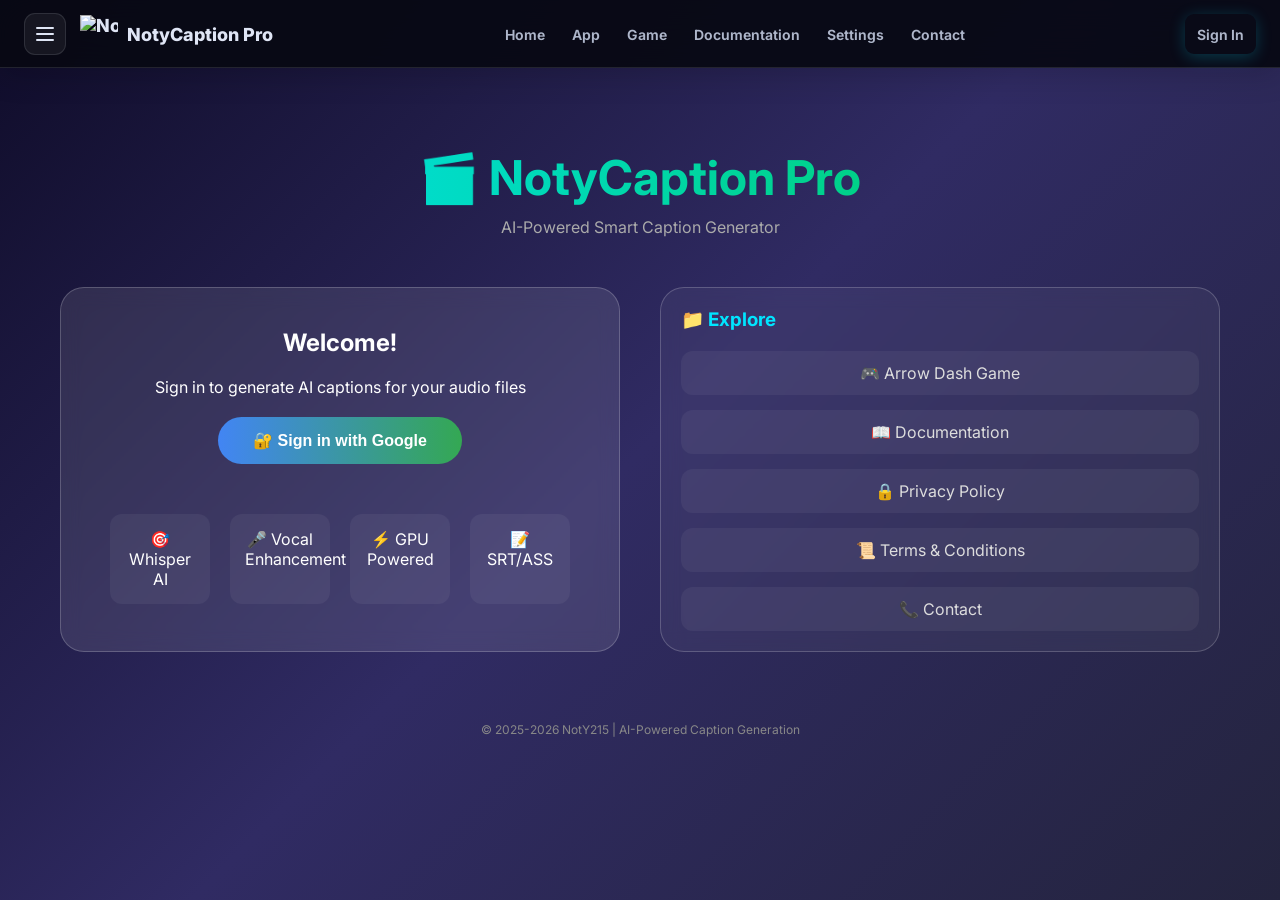
==== index.html @ d6a87e69 "Refresh shared navbar assets" ====
<!DOCTYPE html>
<html lang="en">
<head>
    <!-- Google Tag Manager -->
<script>(function(w,d,s,l,i){w[l]=w[l]||[];w[l].push({'gtm.start':
new Date().getTime(),event:'gtm.js'});var f=d.getElementsByTagName(s)[0],
j=d.createElement(s),dl=l!='dataLayer'?'&l='+l:'';j.async=true;j.src=
'https://www.googletagmanager.com/gtm.js?id='+i+dl;f.parentNode.insertBefore(j,f);
})(window,document,'script','dataLayer','GTM-TT5ZWBV6');</script>
<!-- End Google Tag Manager -->

    <link rel="canonical" href="https://notycaptiongen.free.nf/" />
    <meta charset="UTF-8">
    <meta name="google-site-verification" content="mWBrqhVexw5LpJlQewE1bkk-Db1U7XrzHLkJH3N2BCw" />
    <meta name="description" content="AI-powered caption generator designed to transcribe audio files and generate subtitles.">
    <meta property="og:title" content="NotyCaption Pro">
    <meta property="og:image" content="https://notycaptiongen.free.nf/App.ico">
    <meta property="og:url" content="https://notycaptiongen.free.nf/">

    <meta name="viewport" content="width=device-width, initial-scale=1.0">
    <title>NotyCaption Pro</title>
    <link href="https://fonts.googleapis.com/css2?family=Inter:wght@300;400;500;600;700;800&display=swap" rel="stylesheet">
    <link rel="icon" type="image/x-icon" href="App.ico">
    <style>
        * {
            margin: 0;
            padding: 0;
            box-sizing: border-box;
        }
        body {
            font-family: 'Inter', sans-serif;
            background: linear-gradient(135deg, #0f0c29, #302b63, #24243e);
            min-height: 100vh;
            color: #fff;
        }
        .container {
            max-width: 1200px;
            margin: 0 auto;
            padding: 80px 20px;
        }
        .header {
            text-align: center;
            margin-bottom: 50px;
        }
        .logo {
            cursor: pointer;
            transition: transform 0.3s;
        }
        .logo:hover {
            transform: scale(1.05);
        }
        .logo h1 {
            font-size: 48px;
            background: linear-gradient(90deg, #00e5ff, #00c853);
            -webkit-background-clip: text;
            background-clip: text;
            color: transparent;
            margin-bottom: 10px;
        }
        .logo p {
            color: #aaa;
        }
        .main-grid {
            display: grid;
            grid-template-columns: 1fr 1fr;
            gap: 40px;
        }
        .login-card {
            background: rgba(255,255,255,0.1);
            backdrop-filter: blur(10px);
            border-radius: 24px;
            padding: 40px;
            text-align: center;
            border: 1px solid rgba(255,255,255,0.2);
        }
        .login-card h2 {
            margin-bottom: 20px;
        }
        .google-btn {
            background: linear-gradient(90deg, #4285f4, #34a853);
            border: none;
            padding: 14px 35px;
            border-radius: 50px;
            color: white;
            font-size: 16px;
            font-weight: bold;
            cursor: pointer;
            margin: 20px 0;
            transition: transform 0.2s;
        }
        .google-btn:hover {
            transform: scale(1.05);
        }
        .features {
            display: flex;
            justify-content: center;
            gap: 20px;
            margin-top: 30px;
            flex-wrap: wrap;
        }
        .feature {
            background: rgba(255,255,255,0.05);
            padding: 15px;
            border-radius: 12px;
            width: 100px;
            text-align: center;
        }
        .sidebar {
            background: rgba(255,255,255,0.05);
            backdrop-filter: blur(10px);
            border-radius: 24px;
            padding: 20px;
            border: 1px solid rgba(255,255,255,0.2);
        }
        .sidebar h3 {
            margin-bottom: 20px;
            color: #00e5ff;
        }
        .sidebar-links {
            display: flex;
            flex-direction: column;
            gap: 15px;
        }
        .sidebar-links a {
            color: #ddd;
            text-decoration: none;
            padding: 12px;
            background: rgba(255,255,255,0.05);
            border-radius: 12px;
            transition: all 0.3s;
            cursor: pointer;
            text-align: center;
        }
        .sidebar-links a:hover {
            background: rgba(0,229,255,0.2);
            color: #00e5ff;
        }
        .footer {
            text-align: center;
            margin-top: 50px;
            padding: 20px;
            color: #888;
            font-size: 12px;
        }
        .section-container {
            margin-top: 30px;
            background: rgba(255,255,255,0.05);
            backdrop-filter: blur(10px);
            border-radius: 24px;
            border: 1px solid rgba(255,255,255,0.2);
            overflow: hidden;
        }
        .section-header {
            display: flex;
            justify-content: space-between;
            align-items: center;
            padding: 15px 20px;
            background: rgba(0,0,0,0.3);
            border-bottom: 1px solid rgba(255,255,255,0.1);
        }
        .section-header h2 {
            color: #00e5ff;
            margin: 0;
            font-size: 20px;
        }
        .fullscreen-btn {
            background: rgba(0,229,255,0.2);
            border: 1px solid #00e5ff;
            padding: 6px 15px;
            border-radius: 20px;
            color: #00e5ff;
            cursor: pointer;
            font-size: 12px;
            transition: all 0.3s;
        }
        .fullscreen-btn:hover {
            background: rgba(0,229,255,0.4);
            transform: scale(1.05);
        }
        .game-container {
            width: 100%;
            height: 600px;
            position: relative;
        }
        .game-iframe {
            width: 100%;
            height: 100%;
            border: none;
            display: block;
        }
        .content-iframe {
            width: 100%;
            min-height: 500px;
            border: none;
            background: transparent;
        }
        .contact-form input, .contact-form textarea {
            width: 100%;
            padding: 12px;
            margin-bottom: 15px;
            background: rgba(0,0,0,0.4);
            border: 1px solid rgba(255,255,255,0.2);
            border-radius: 12px;
            color: white;
            font-family: inherit;
        }
        .contact-form textarea {
            min-height: 120px;
            resize: vertical;
        }
        .contact-form button {
            background: linear-gradient(90deg, #00e5ff, #00c853);
            border: none;
            padding: 12px 30px;
            border-radius: 25px;
            color: #1a1a2e;
            font-weight: bold;
            cursor: pointer;
            transition: transform 0.2s;
        }
        .contact-form button:hover {
            transform: scale(1.05);
        }
        .success-msg {
            color: #00c853;
            margin-top: 10px;
        }
        @media (max-width: 768px) {
            .main-grid {
                grid-template-columns: 1fr;
            }
            .logo h1 {
                font-size: 32px;
            }
            .game-container {
                height: 450px;
            }
        }
    </style>
    <link rel="stylesheet" href="/nav.css?v=4">
</head>
<body>
    <!-- Google Tag Manager (noscript) -->
<noscript><iframe src="https://www.googletagmanager.com/ns.html?id=GTM-TT5ZWBV6"
height="0" width="0" style="display:none;visibility:hidden"></iframe></noscript>
<!-- End Google Tag Manager (noscript) -->

    <div class="container">
        <div class="header">
            <div class="logo" onclick="window.open('https://www.youtube.com/@NotY215', '_blank')">
                <h1>🎬 NotyCaption Pro</h1>
                <p>AI-Powered Smart Caption Generator</p>
            </div>
        </div>
        
        <div class="main-grid">
            <div class="login-card">
                <h2>Welcome!</h2>
                <p>Sign in to generate AI captions for your audio files</p>
                <button class="google-btn" onclick="loginWithGoogle()">🔐 Sign in with Google</button>
                <div class="features">
                    <div class="feature">🎯 Whisper AI</div>
                    <div class="feature">🎤 Vocal Enhancement</div>
                    <div class="feature">⚡ GPU Powered</div>
                    <div class="feature">📝 SRT/ASS</div>
                </div>
            </div>
            
            <div class="sidebar">
                <h3>📁 Explore</h3>
                <div class="sidebar-links">
                    <a href="/game">🎮 Arrow Dash Game</a>
                    <a href="/documentation">📖 Documentation</a>
                    <a href="/privacy">🔒 Privacy Policy</a>
                    <a href="/terms">📜 Terms & Conditions</a>
                    <a href="/contact">📞 Contact</a>
                </div>
            </div>
        </div>
        
        <div class="footer">
            © 2025-2026 NotY215 | AI-Powered Caption Generation
        </div>
    </div>
    
    <div id="exitFullscreenHint" style="position:fixed; bottom:20px; right:20px; background:rgba(0,0,0,0.7); padding:8px 15px; border-radius:20px; font-size:12px; color:#aaa; z-index:9999; pointer-events:none; opacity:0; transition:opacity 0.3s;">Press ESC to exit fullscreen</div>

    <script src="config.js"></script>
    <script>
        // Check if user is already logged in
        function isLoggedIn() {
            let token = localStorage.getItem('notycaption_access_token');
            let cookieToken = null;
            
            // Also check cookies
            const cookies = document.cookie.split(';');
            for (let cookie of cookies) {
                const [name, value] = cookie.trim().split('=');
                if (name === 'notycaption_access_token') {
                    cookieToken = decodeURIComponent(value);
                    break;
                }
            }
            
            if (token || cookieToken) {
                console.log('User is already logged in, redirecting to app');
                return true;
            }
            return false;
        }
        
        // If already logged in, redirect to app.html#web immediately
        if (isLoggedIn()) {
            window.location.href = '/app#web';
        }
        
        function loginWithGoogle() {
            console.log('🔐 Login button clicked!');
            const redirectUri = encodeURIComponent('https://notycaptiongen.free.nf/callback.html');
            const scope = encodeURIComponent(CONFIG.SCOPES);
            const authUrl = `https://accounts.google.com/o/oauth2/auth?client_id=${CONFIG.CLIENT_ID}&redirect_uri=${redirectUri}&response_type=token&scope=${scope}&include_granted_scopes=true&prompt=select_account&state=notycaption_login`;
            window.location.href = authUrl;
        }
        
        function toggleFullscreen() {
            const gameContainer = document.getElementById('gameContainer');
            const hint = document.getElementById('exitFullscreenHint');
            
            if (!document.fullscreenElement && !document.webkitFullscreenElement) {
                if (gameContainer.requestFullscreen) {
                    gameContainer.requestFullscreen();
                } else if (gameContainer.webkitRequestFullscreen) {
                    gameContainer.webkitRequestFullscreen();
                }
                hint.style.opacity = '1';
                setTimeout(() => hint.style.opacity = '0', 3000);
            } else {
                if (document.exitFullscreen) {
                    document.exitFullscreen();
                } else if (document.webkitExitFullscreen) {
                    document.webkitExitFullscreen();
                }
            }
        }
        
        document.addEventListener('fullscreenchange', () => {
            const btn = document.querySelector('.fullscreen-btn');
            if (document.fullscreenElement || document.webkitFullscreenElement) {
                if (btn) btn.innerHTML = '✕ Exit Fullscreen';
            } else {
                if (btn) btn.innerHTML = '⛶ Fullscreen';
            }
        });
        
        // Contact Form
        const contactForm = document.getElementById('contactForm');
        if (contactForm) {
            contactForm.addEventListener('submit', function(e) {
                e.preventDefault();
                const name = document.getElementById('contactName').value;
                const email = document.getElementById('contactEmail').value;
                const subject = document.getElementById('contactSubject').value;
                const message = document.getElementById('contactMessage').value;
                const statusDiv = document.getElementById('formStatus');
                
                const mailtoLink = `mailto:NotY215@outlook.com?subject=${encodeURIComponent(subject)}&body=${encodeURIComponent(`Name: ${name}\nEmail: ${email}\n\nMessage:\n${message}`)}`;
                
                window.open(mailtoLink, '_blank');
                statusDiv.innerHTML = '<p class="success-msg">✅ Opening your email client! Please send the message.</p>';
                contactForm.reset();
                setTimeout(() => statusDiv.innerHTML = '', 5000);
            });
        }
        
        // Anti-inspect
        document.addEventListener('contextmenu', e => e.preventDefault());
        document.addEventListener('keydown', e => {
            if (e.key === 'F12' || (e.ctrlKey && e.shiftKey && e.key === 'I') || (e.ctrlKey && e.key === 'u')) {
                e.preventDefault();
                window.location.href = 'about:blank';
                window.close();
            }
        });
    </script>
    <script src="/nav.js?v=4"></script>
</body>
</html>
---- nav.css ----
/* NotyCaption Pro shared navigation */
:root {
  --noty-nav-bg: rgba(8, 9, 20, 0.94);
  --noty-nav-panel: #101225;
  --noty-nav-text: #dfe5f5;
  --noty-nav-muted: #aeb6ca;
  --noty-nav-border: rgba(255, 255, 255, 0.11);
  --noty-nav-accent: #00e5ff;
  --noty-nav-green: #00c853;
}

html.noty-theme-light {
  --noty-nav-bg: rgba(248, 250, 255, 0.96);
  --noty-nav-panel: #ffffff;
  --noty-nav-text: #172033;
  --noty-nav-muted: #5c667d;
  --noty-nav-border: rgba(20, 32, 55, 0.14);
}

.navbar,
.nav {
  display: none !important;
}

.noty-global-nav {
  position: fixed !important;
  inset: 0 0 auto 0;
  width: 100%;
  height: 68px;
  z-index: 2147483000 !important;
  display: block !important;
  margin: 0;
  padding: 0;
  background: var(--noty-nav-bg) !important;
  color: var(--noty-nav-text) !important;
  border-bottom: 1px solid var(--noty-nav-border);
  box-shadow: 0 8px 30px rgba(0, 0, 0, 0.16);
  backdrop-filter: blur(18px);
  -webkit-backdrop-filter: blur(18px);
  font-family: Inter, system-ui, -apple-system, BlinkMacSystemFont, "Segoe UI", sans-serif;
}

.noty-nav-inner {
  width: min(1400px, 100%);
  height: 68px;
  margin: 0 auto;
  padding: 0 24px;
  display: flex !important;
  align-items: center !important;
  gap: 14px;
}

.noty-nav-menu {
  flex: 0 0 auto;
  width: 42px;
  height: 42px;
  display: grid !important;
  place-content: center;
  gap: 4px;
  border: 1px solid var(--noty-nav-border);
  border-radius: 11px;
  background: rgba(255, 255, 255, 0.06) !important;
  color: var(--noty-nav-text) !important;
  cursor: pointer;
}

.noty-nav-menu span {
  width: 18px;
  height: 2px;
  display: block;
  background: currentColor;
  border-radius: 2px;
}

.noty-nav-brand {
  flex: 0 0 auto;
  display: inline-flex !important;
  align-items: center;
  gap: 9px;
  min-width: 0;
  color: var(--noty-nav-text) !important;
  text-decoration: none !important;
  font-size: 18px;
  font-weight: 800;
  white-space: nowrap;
}

.noty-nav-brand img {
  width: 38px !important;
  height: 38px !important;
  display: block !important;
  object-fit: contain;
}

.noty-nav-links {
  flex: 1 1 auto;
  display: flex !important;
  align-items: center;
  justify-content: center;
  gap: 3px;
  margin-left: 12px;
}

.noty-nav-links a,
.noty-nav-actions a {
  display: inline-flex !important;
  align-items: center;
  justify-content: center;
  min-height: 40px;
  padding: 9px 12px;
  border-radius: 9px;
  color: var(--noty-nav-muted) !important;
  background: transparent !important;
  text-decoration: none !important;
  font-size: 14px;
  font-weight: 650;
}

.noty-nav-links a:hover,
.noty-nav-links a.active,
.noty-nav-actions a:hover {
  color: var(--noty-nav-text) !important;
  background: rgba(0, 229, 255, 0.11) !important;
}

.noty-nav-actions {
  flex: 0 0 auto;
  display: flex !important;
  align-items: center;
  gap: 7px;
  margin-left: auto;
}

.noty-nav-primary {
  background: linear-gradient(90deg, var(--noty-nav-accent), var(--noty-nav-green)) !important;
  color: #07111a !important;
  box-shadow: 0 3px 16px rgba(0, 229, 255, 0.22);
}

.noty-nav-settings {
  border: 1px solid var(--noty-nav-border);
}

.noty-nav-drawer-backdrop {
  position: fixed !important;
  inset: 0;
  z-index: 2147483001 !important;
  display: block !important;
  background: rgba(0, 0, 0, 0.58);
  opacity: 0;
  visibility: hidden;
  pointer-events: none;
  transition: opacity 0.22s ease, visibility 0.22s ease;
}

.noty-nav-drawer-backdrop.open {
  opacity: 1;
  visibility: visible;
  pointer-events: auto;
}

.noty-nav-drawer {
  position: absolute !important;
  left: 0;
  top: 0;
  bottom: 0;
  width: min(340px, 88vw);
  margin: 0;
  padding: 22px;
  overflow-y: auto;
  background: var(--noty-nav-panel) !important;
  color: var(--noty-nav-text) !important;
  border-right: 1px solid var(--noty-nav-border);
  box-shadow: 20px 0 60px rgba(0, 0, 0, 0.35);
  transform: translateX(-105%);
  transition: transform 0.28s cubic-bezier(.22,1,.36,1);
}

.noty-nav-drawer.open {
  transform: translateX(0);
}

.noty-nav-drawer-head {
  display: flex;
  align-items: center;
  justify-content: space-between;
  gap: 12px;
  margin-bottom: 24px;
}

.noty-nav-drawer-brand {
  display: inline-flex;
  align-items: center;
  gap: 9px;
  color: var(--noty-nav-text) !important;
  text-decoration: none !important;
  font-size: 19px;
  font-weight: 800;
}

.noty-nav-drawer-brand img {
  width: 34px;
  height: 34px;
  object-fit: contain;
}

.noty-nav-close {
  width: 38px;
  height: 38px;
  display: grid;
  place-content: center;
  border: 1px solid var(--noty-nav-border);
  border-radius: 10px;
  background: rgba(255,255,255,.06) !important;
  color: var(--noty-nav-text) !important;
  cursor: pointer;
  font-size: 22px;
}

.noty-nav-drawer-list {
  display: grid !important;
  gap: 5px;
}

.noty-nav-drawer-list a {
  display: flex !important;
  align-items: center;
  justify-content: space-between;
  padding: 13px 14px;
  border-radius: 10px;
  color: var(--noty-nav-muted) !important;
  text-decoration: none !important;
  font-size: 14px;
  font-weight: 600;
}

.noty-nav-drawer-list a:hover,
.noty-nav-drawer-list a.active {
  color: var(--noty-nav-text) !important;
  background: rgba(0, 229, 255, 0.11) !important;
}

.noty-nav-drawer-actions {
  display: grid !important;
  gap: 8px;
  margin-top: 24px;
  padding-top: 20px;
  border-top: 1px solid var(--noty-nav-border);
}

.noty-nav-drawer-actions a {
  display: block !important;
  padding: 12px;
  border: 1px solid var(--noty-nav-border);
  border-radius: 10px;
  color: var(--noty-nav-muted) !important;
  text-decoration: none !important;
  text-align: center;
}

.noty-nav-spacer {
  height: 68px;
}

.noty-drawer-open {
  overflow: hidden;
}

html.noty-theme-light body {
  color-scheme: light;
}

@media (max-width: 1000px) {
  .noty-nav-links {
    display: none !important;
  }
}

@media (max-width: 600px) {
  .noty-nav-inner {
    padding: 0 14px;
  }

  .noty-nav-brand span {
    display: none;
  }

  .noty-nav-actions .noty-nav-settings {
    display: none !important;
  }

  .noty-nav-primary {
    padding-left: 10px !important;
    padding-right: 10px !important;
  }
}
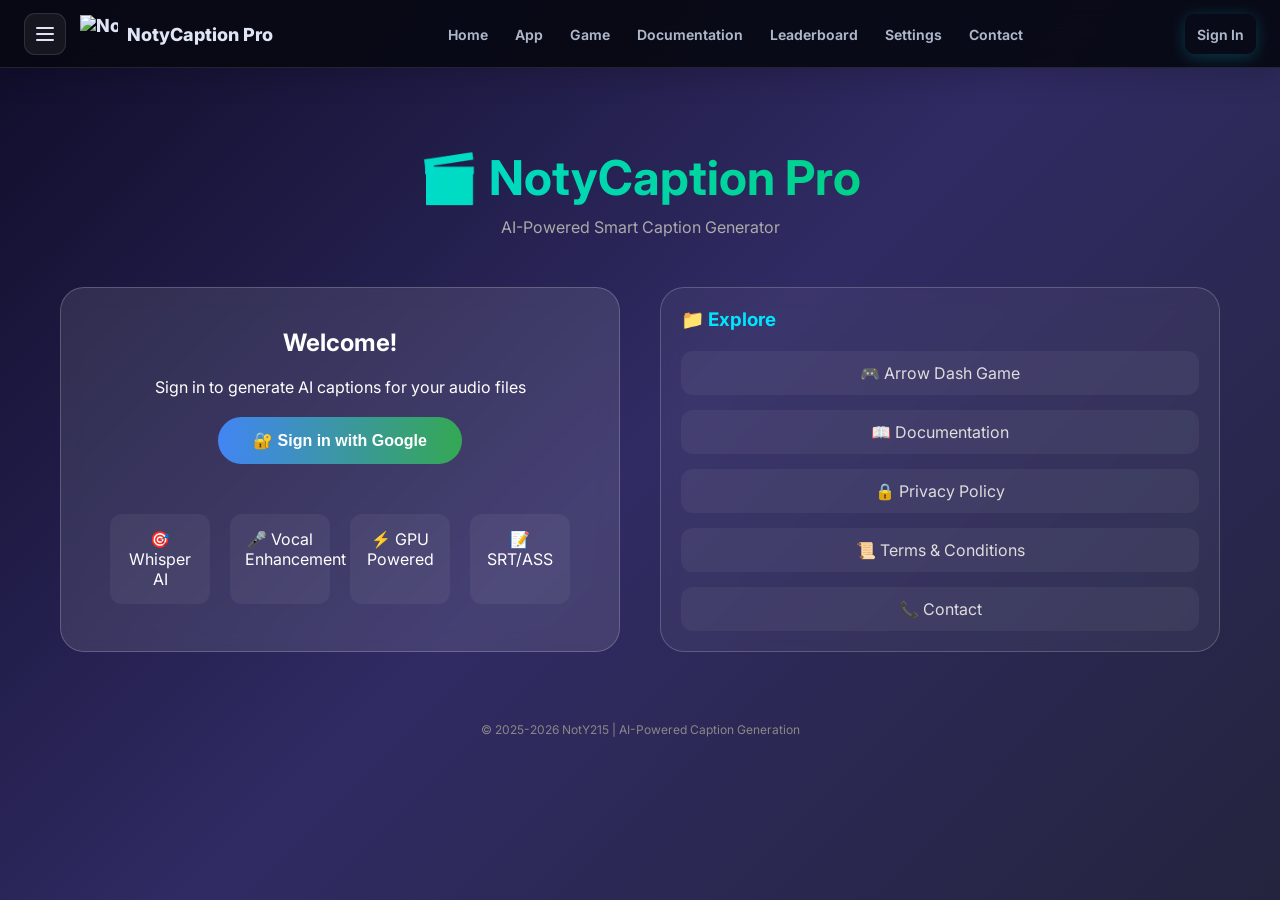
==== commit c2c770ff: "Keep root landing page stable after login" ====
--- a/index.html
+++ b/index.html
@@ -309,10 +309,35 @@
             return false;
         }
         
-        // If already logged in, redirect to app.html#web immediately
-        if (isLoggedIn()) {
-            window.location.href = '/app#web';
-        }
+        // Keep the landing URL at / even after login.
+        // The navbar and welcome card update to reflect the signed-in state.
+        function updateLandingState() {
+            const loggedIn = isLoggedIn();
+            const card = document.querySelector('.login-card');
+            if (!card) return;
+
+            const heading = card.querySelector('h2');
+            const text = card.querySelector('p');
+            const button = card.querySelector('.google-btn');
+
+            if (loggedIn) {
+                if (heading) heading.textContent = 'Welcome back!';
+                if (text) text.textContent = 'You are signed in. Open the caption generator whenever you are ready.';
+                if (button) {
+                    button.textContent = '🚀 Open App';
+                    button.onclick = () => { window.location.href = '/app'; };
+                }
+            } else {
+                if (heading) heading.textContent = 'Welcome!';
+                if (text) text.textContent = 'Sign in to generate AI captions for your audio files';
+                if (button) {
+                    button.textContent = '🔐 Sign in with Google';
+                    button.onclick = loginWithGoogle;
+                }
+            }
+        }
+
+        updateLandingState();
         
         function loginWithGoogle() {
             console.log('🔐 Login button clicked!');
@@ -382,6 +407,6 @@
             }
         });
     </script>
-    <script src="/nav.js?v=4"></script>
+    <script src="/nav.js?v=5"></script>
 </body>
 </html>
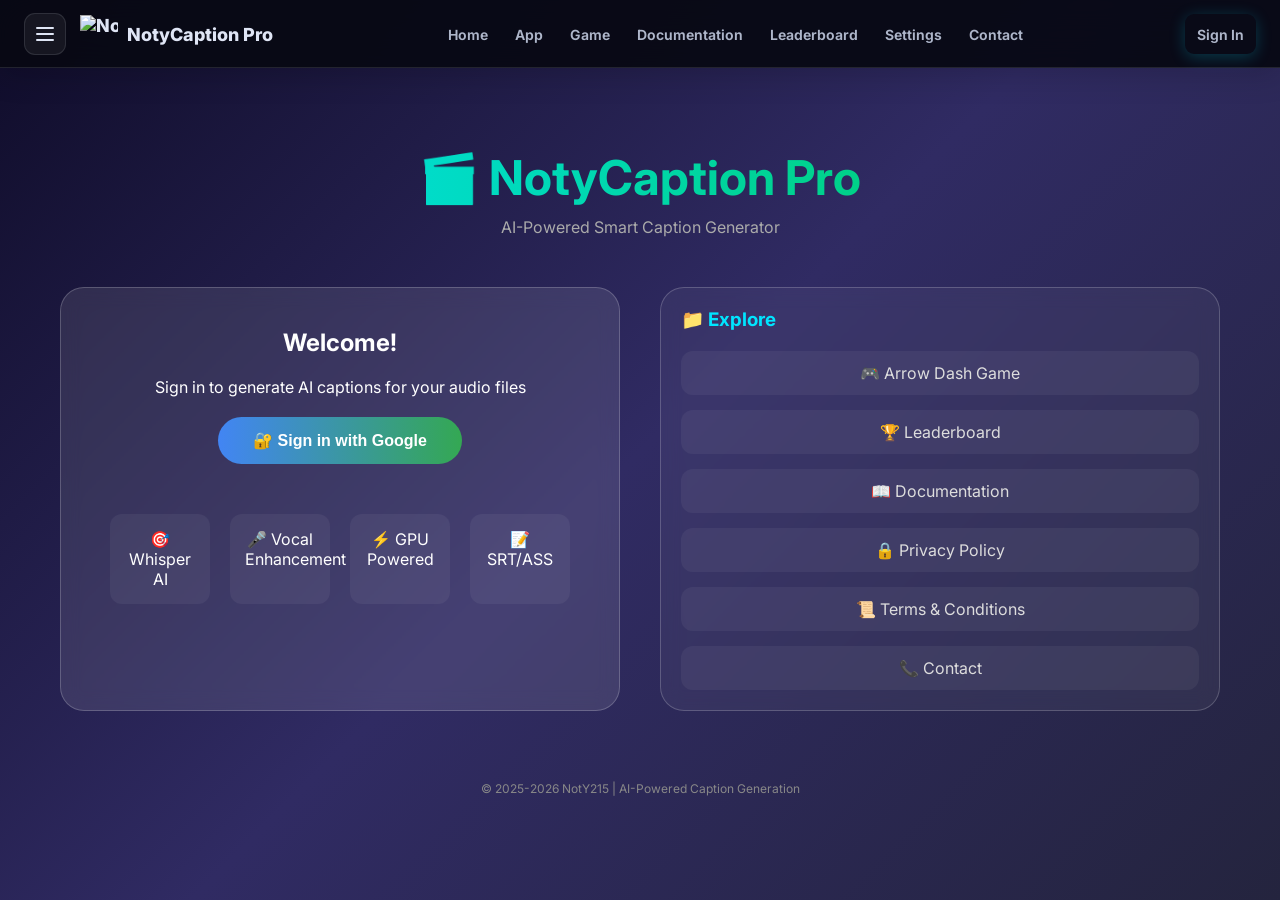
==== commit 0de6eb3e: "Add leaderboard to landing navigation" ====
--- a/index.html
+++ b/index.html
@@ -270,6 +270,7 @@
                 <h3>📁 Explore</h3>
                 <div class="sidebar-links">
                     <a href="/game">🎮 Arrow Dash Game</a>
+                    <a href="/leaderboard">🏆 Leaderboard</a>
                     <a href="/documentation">📖 Documentation</a>
                     <a href="/privacy">🔒 Privacy Policy</a>
                     <a href="/terms">📜 Terms & Conditions</a>
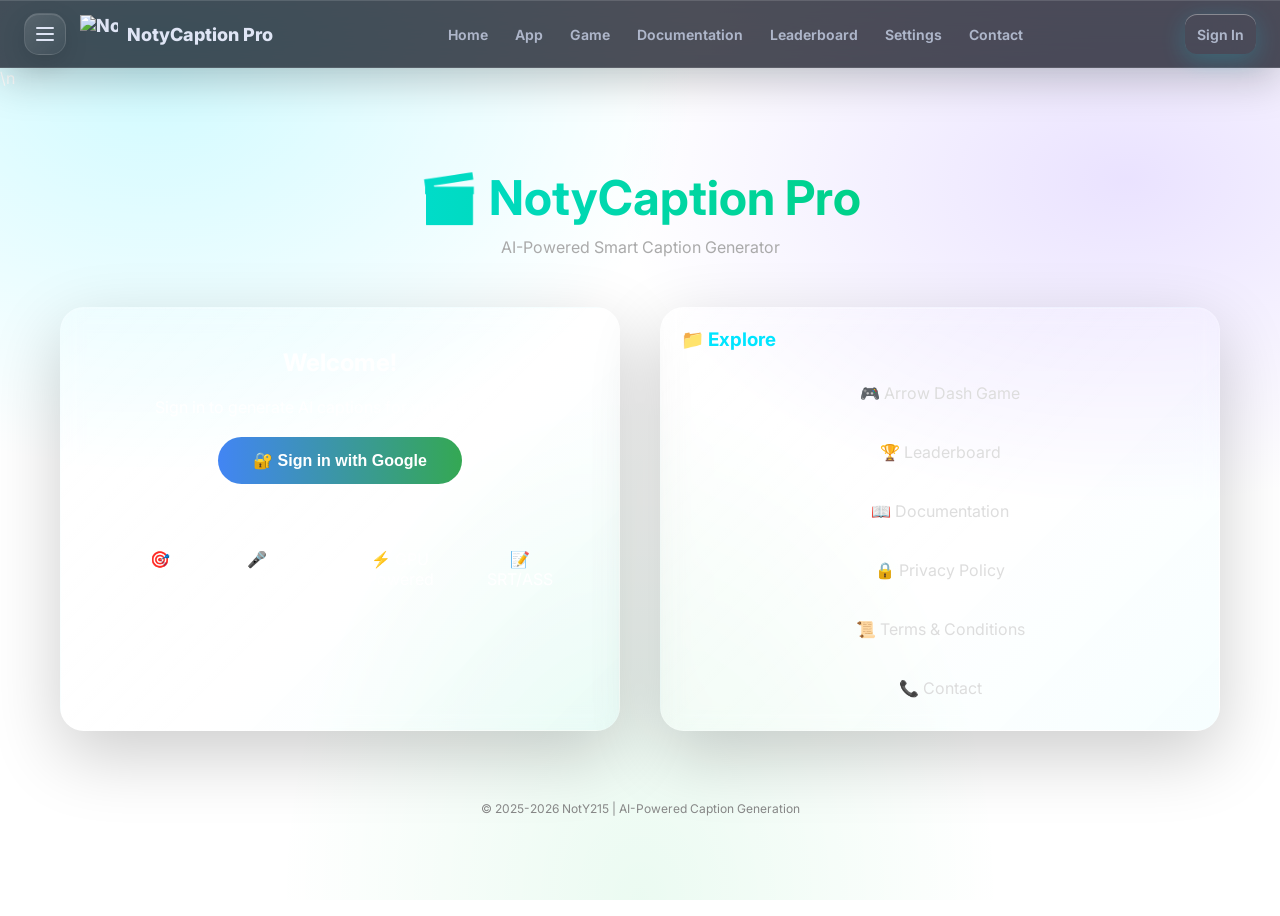
==== commit 0633e266: "Apply shared glass and spatial UI styling" ====
--- a/index.html
+++ b/index.html
@@ -237,7 +237,7 @@
             }
         }
     </style>
-    <link rel="stylesheet" href="/nav.css?v=4">
+    <link rel="stylesheet" href="/nav.css?v=6">\n    <link rel="stylesheet" href="/visual.css?v=1">
 </head>
 <body>
     <!-- Google Tag Manager (noscript) -->
--- a/nav.css
+++ b/nav.css
@@ -1,6 +1,6 @@
 /* NotyCaption Pro shared navigation */
 :root {
-  --noty-nav-bg: rgba(8, 9, 20, 0.94);
+  --noty-nav-bg: rgba(8, 10, 24, 0.72);
   --noty-nav-panel: #101225;
   --noty-nav-text: #dfe5f5;
   --noty-nav-muted: #aeb6ca;
@@ -34,9 +34,9 @@
   background: var(--noty-nav-bg) !important;
   color: var(--noty-nav-text) !important;
   border-bottom: 1px solid var(--noty-nav-border);
-  box-shadow: 0 8px 30px rgba(0, 0, 0, 0.16);
-  backdrop-filter: blur(18px);
-  -webkit-backdrop-filter: blur(18px);
+  box-shadow: 0 12px 42px rgba(0, 0, 0, 0.22), inset 0 1px 0 rgba(255,255,255,.13), 0 0 34px rgba(0,229,255,.045);
+  backdrop-filter: blur(28px) saturate(165%);
+  -webkit-backdrop-filter: blur(28px) saturate(165%);
   font-family: Inter, system-ui, -apple-system, BlinkMacSystemFont, "Segoe UI", sans-serif;
 }
 
@@ -58,8 +58,9 @@
   place-content: center;
   gap: 4px;
   border: 1px solid var(--noty-nav-border);
-  border-radius: 11px;
-  background: rgba(255, 255, 255, 0.06) !important;
+  border-radius: 15px;
+  background: linear-gradient(145deg, rgba(255,255,255,.12), rgba(255,255,255,.025)) !important;
+  box-shadow: inset 0 1px 0 rgba(255,255,255,.12), 0 8px 24px rgba(0,0,0,.12);
   color: var(--noty-nav-text) !important;
   cursor: pointer;
 }
@@ -108,7 +109,7 @@
   justify-content: center;
   min-height: 40px;
   padding: 9px 12px;
-  border-radius: 9px;
+  border-radius: 12px;
   color: var(--noty-nav-muted) !important;
   background: transparent !important;
   text-decoration: none !important;
@@ -134,7 +135,7 @@
 .noty-nav-primary {
   background: linear-gradient(90deg, var(--noty-nav-accent), var(--noty-nav-green)) !important;
   color: #07111a !important;
-  box-shadow: 0 3px 16px rgba(0, 229, 255, 0.22);
+  box-shadow: 0 6px 24px rgba(0, 229, 255, 0.20), inset 0 1px 0 rgba(255,255,255,.35);
 }
 
 .noty-nav-settings {
--- a/visual.css
+++ b/visual.css
@@ -0,0 +1,69 @@
+/* NotyCaption Pro: glassmorphism, spatial depth, and liquid-glass surfaces */
+:root {
+  --nc-glass: rgba(255,255,255,.065);
+  --nc-glass-strong: rgba(20,25,48,.68);
+  --nc-glass-edge: rgba(255,255,255,.15);
+  --nc-glass-shine: rgba(255,255,255,.22);
+  --nc-glow-cyan: rgba(0,229,255,.18);
+  --nc-glow-violet: rgba(124,77,255,.16);
+}
+html { scroll-behavior: smooth; }
+body:not(:has(#game)) {
+  background-image:
+    radial-gradient(ellipse at 12% 8%, var(--nc-glow-cyan), transparent 34%),
+    radial-gradient(ellipse at 88% 20%, var(--nc-glow-violet), transparent 32%),
+    radial-gradient(ellipse at 50% 100%, rgba(0,200,83,.08), transparent 40%);
+  background-attachment: fixed;
+}
+body:not(:has(#game))::after {
+  content: "";
+  position: fixed;
+  inset: 0;
+  z-index: -1;
+  pointer-events: none;
+  opacity: .16;
+  background-image: linear-gradient(rgba(255,255,255,.035) 1px, transparent 1px), linear-gradient(90deg, rgba(255,255,255,.035) 1px, transparent 1px);
+  background-size: 42px 42px;
+  mask-image: linear-gradient(to bottom, black, transparent 85%);
+}
+:where(.login-card,.left-panel,.right-panel,.sidebar,.user-info,.settings-card,.leaderboard-card,.leaderboard-panel,.card,.flow,.contact-card,.section-card,.game-card,.profile-card,.hero-card) {
+  border: 1px solid var(--nc-glass-edge) !important;
+  background: linear-gradient(135deg, rgba(255,255,255,.105), rgba(255,255,255,.025) 55%, rgba(0,229,255,.035)) !important;
+  box-shadow: 0 24px 70px rgba(0,0,0,.20), inset 0 1px 0 rgba(255,255,255,.12);
+  backdrop-filter: blur(24px) saturate(145%);
+  -webkit-backdrop-filter: blur(24px) saturate(145%);
+}
+:where(.login-card,.settings-card,.card,.left-panel,.right-panel,.sidebar,.user-info,.leaderboard-card,.contact-card) {
+  position: relative;
+  overflow: hidden;
+}
+:where(.login-card,.settings-card,.card,.left-panel,.right-panel,.sidebar,.leaderboard-card,.contact-card)::before {
+  content: "";
+  position: absolute;
+  inset: 0 0 auto;
+  height: 1px;
+  pointer-events: none;
+  background: linear-gradient(90deg, transparent, var(--nc-glass-shine), transparent);
+}
+:where(button,.google-btn,.primary-btn,.danger-btn,.secondary-btn,.settings-back,.theme-option,.noty-nav-menu) {
+  transition: transform .22s ease, box-shadow .22s ease, border-color .22s ease, background-color .22s ease;
+}
+:where(button,.google-btn,.primary-btn,.secondary-btn,.settings-back,.theme-option):not(:disabled):hover {
+  transform: translateY(-2px);
+  box-shadow: 0 12px 30px rgba(0,0,0,.22), 0 0 22px rgba(0,229,255,.09);
+}
+:where(input,textarea,select) {
+  transition: border-color .2s ease, box-shadow .2s ease, background .2s ease;
+}
+:where(input,textarea,select):focus-visible {
+  outline: none;
+  border-color: rgba(0,229,255,.7) !important;
+  box-shadow: 0 0 0 3px rgba(0,229,255,.13), 0 0 24px rgba(0,229,255,.08);
+}
+::selection { background: rgba(0,229,255,.28); color: inherit; }
+@media (prefers-reduced-motion: reduce) {
+  *, *::before, *::after { scroll-behavior: auto !important; animation-duration: .01ms !important; transition-duration: .01ms !important; }
+}
+@supports not (backdrop-filter: blur(1px)) {
+  :where(.login-card,.left-panel,.right-panel,.sidebar,.user-info,.settings-card,.leaderboard-card,.card,.contact-card) { background: rgba(15,18,37,.96) !important; }
+}
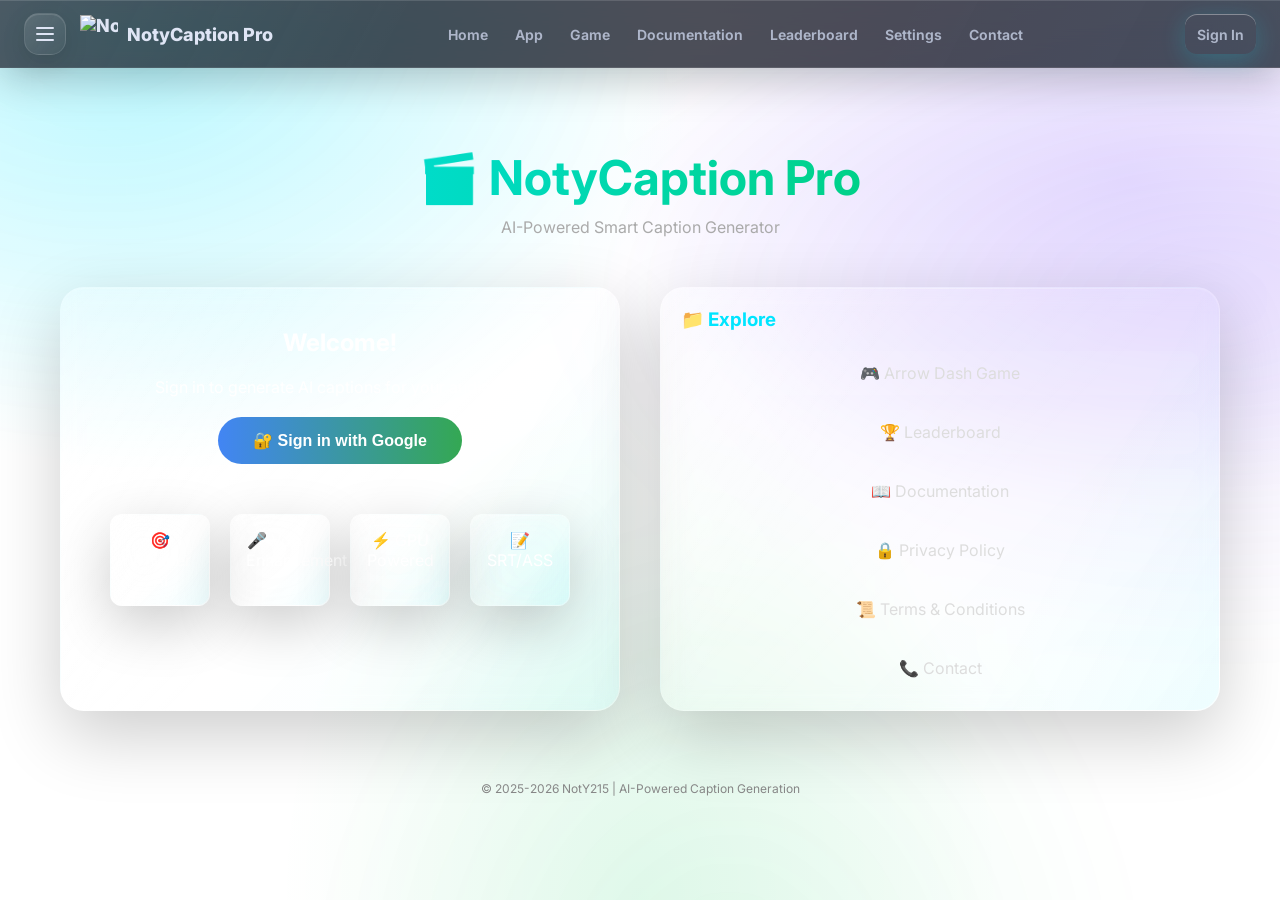
==== commit 7fc8514e: "Polish UI with liquid-glass styling and fix stylesheet links" ====
--- a/index.html
+++ b/index.html
@@ -237,7 +237,9 @@
             }
         }
     </style>
-    <link rel="stylesheet" href="/nav.css?v=6">\n    <link rel="stylesheet" href="/visual.css?v=1">
+    <link rel="stylesheet" href="/nav.css?v=6">
+  <link rel="stylesheet" href="/visual.css?v=2">
+
 </head>
 <body>
     <!-- Google Tag Manager (noscript) -->
--- a/visual.css
+++ b/visual.css
@@ -26,7 +26,7 @@
   background-size: 42px 42px;
   mask-image: linear-gradient(to bottom, black, transparent 85%);
 }
-:where(.login-card,.left-panel,.right-panel,.sidebar,.user-info,.settings-card,.leaderboard-card,.leaderboard-panel,.card,.flow,.contact-card,.section-card,.game-card,.profile-card,.hero-card) {
+:where(.login-card,.left-panel,.right-panel,.sidebar,.user-info,.settings-card,.leaderboard-card,.leaderboard-panel,.card,.flow,.contact-card,.section-card,.game-card,.profile-card,.hero-card,.board-card,.diff-card,.feature,.score-card,.audio-player,.captions-box,.enhanced-player) {
   border: 1px solid var(--nc-glass-edge) !important;
   background: linear-gradient(135deg, rgba(255,255,255,.105), rgba(255,255,255,.025) 55%, rgba(0,229,255,.035)) !important;
   box-shadow: 0 24px 70px rgba(0,0,0,.20), inset 0 1px 0 rgba(255,255,255,.12);
@@ -37,7 +37,7 @@
   position: relative;
   overflow: hidden;
 }
-:where(.login-card,.settings-card,.card,.left-panel,.right-panel,.sidebar,.leaderboard-card,.contact-card)::before {
+:where(.login-card,.settings-card,.card,.left-panel,.right-panel,.sidebar,.leaderboard-card,.contact-card,.board-card,.diff-card,.feature,.score-card,.audio-player,.captions-box,.enhanced-player)::before {
   content: "";
   position: absolute;
   inset: 0 0 auto;
@@ -67,3 +67,79 @@
 @supports not (backdrop-filter: blur(1px)) {
   :where(.login-card,.left-panel,.right-panel,.sidebar,.user-info,.settings-card,.leaderboard-card,.card,.contact-card) { background: rgba(15,18,37,.96) !important; }
 }
+
+
+/* Spatial UI: layered depth, soft ambient light, and liquid-glass highlights */
+body:not(:has(#game))::before {
+  content: "";
+  position: fixed;
+  inset: -20%;
+  z-index: -2;
+  pointer-events: none;
+  background:
+    radial-gradient(ellipse at 20% 15%, rgba(0,229,255,.10), transparent 28%),
+    radial-gradient(ellipse at 82% 38%, rgba(139,92,246,.12), transparent 32%),
+    radial-gradient(ellipse at 55% 95%, rgba(0,200,83,.07), transparent 30%);
+  filter: blur(28px);
+  animation: ncAmbientDrift 18s ease-in-out infinite alternate;
+}
+@keyframes ncAmbientDrift {
+  from { transform: translate3d(-1.2%, -1%, 0) scale(1); }
+  to { transform: translate3d(1.2%, 1%, 0) scale(1.05); }
+}
+:where(.noty-global-nav,.noty-nav-drawer,.settings-card,.board-card,.login-card,.left-panel,.right-panel,.sidebar,.user-info,.leaderboard-card,.card,.flow,.contact-card,.section-card,.game-card,.profile-card,.hero-card,.diff-card,.feature,.score-card,.audio-player,.captions-box,.enhanced-player) {
+  isolation: isolate;
+}
+:where(.noty-global-nav,.settings-card,.board-card,.login-card,.left-panel,.right-panel,.sidebar,.user-info,.leaderboard-card,.card,.flow,.contact-card,.section-card,.game-card,.profile-card,.hero-card,.diff-card,.feature,.score-card,.audio-player,.captions-box,.enhanced-player)::after {
+  content: "";
+  position: absolute;
+  inset: 0;
+  z-index: -1;
+  border-radius: inherit;
+  pointer-events: none;
+  background: linear-gradient(118deg, rgba(255,255,255,.075), transparent 32%, transparent 68%, rgba(0,229,255,.035));
+}
+:where(.board-card,.diff-card,.feature,.score-card,.audio-player,.captions-box,.enhanced-player) {
+  border: 1px solid rgba(255,255,255,.13);
+  box-shadow: 0 18px 55px rgba(0,0,0,.20), inset 0 1px 0 rgba(255,255,255,.13);
+  backdrop-filter: blur(20px) saturate(150%);
+  -webkit-backdrop-filter: blur(20px) saturate(150%);
+}
+.diff-card {
+  clip-path: none !important;
+  border-radius: 20px;
+  overflow: hidden;
+  background: linear-gradient(145deg, rgba(255,255,255,.075), rgba(255,255,255,.018)) !important;
+}
+.diff-card.easy { box-shadow: inset 0 1px 0 rgba(255,255,255,.10), 0 12px 34px rgba(57,255,20,.06); }
+.diff-card.normal { box-shadow: inset 0 1px 0 rgba(255,255,255,.10), 0 12px 34px rgba(0,245,255,.07); }
+.diff-card.hard { box-shadow: inset 0 1px 0 rgba(255,255,255,.10), 0 12px 34px rgba(255,0,128,.07); }
+#gameLeaderboardButton {
+  border-color: rgba(0,245,255,.42) !important;
+  border-radius: 16px !important;
+  background: linear-gradient(135deg, rgba(255,255,255,.14), rgba(5,5,16,.64)) !important;
+  backdrop-filter: blur(24px) saturate(170%);
+  -webkit-backdrop-filter: blur(24px) saturate(170%);
+  box-shadow: 0 18px 44px rgba(0,0,0,.25), inset 0 1px 0 rgba(255,255,255,.22), 0 0 28px rgba(0,245,255,.10) !important;
+}
+:where(.primary-btn,.google-btn,.noty-nav-primary) {
+  position: relative;
+  overflow: hidden;
+}
+:where(.primary-btn,.google-btn,.noty-nav-primary)::after {
+  content: "";
+  position: absolute;
+  inset: 0;
+  pointer-events: none;
+  background: linear-gradient(115deg, transparent 15%, rgba(255,255,255,.32) 45%, transparent 68%);
+  transform: translateX(-130%);
+  transition: transform .65s cubic-bezier(.2,.8,.2,1);
+}
+:where(.primary-btn,.google-btn,.noty-nav-primary):hover::after { transform: translateX(130%); }
+:where(.settings-card,.board-card,.left-panel,.right-panel,.sidebar,.login-card,.leaderboard-card) { border-radius: 24px; }
+.noty-nav-links a, .noty-nav-actions a { transition: background .2s ease, color .2s ease, transform .2s ease; }
+.noty-nav-links a:hover { transform: translateY(-1px); }
+@media (max-width: 700px) {
+  :where(.settings-card,.board-card,.left-panel,.right-panel,.sidebar,.login-card) { border-radius: 18px; }
+  .settings-card { padding: 20px !important; }
+}
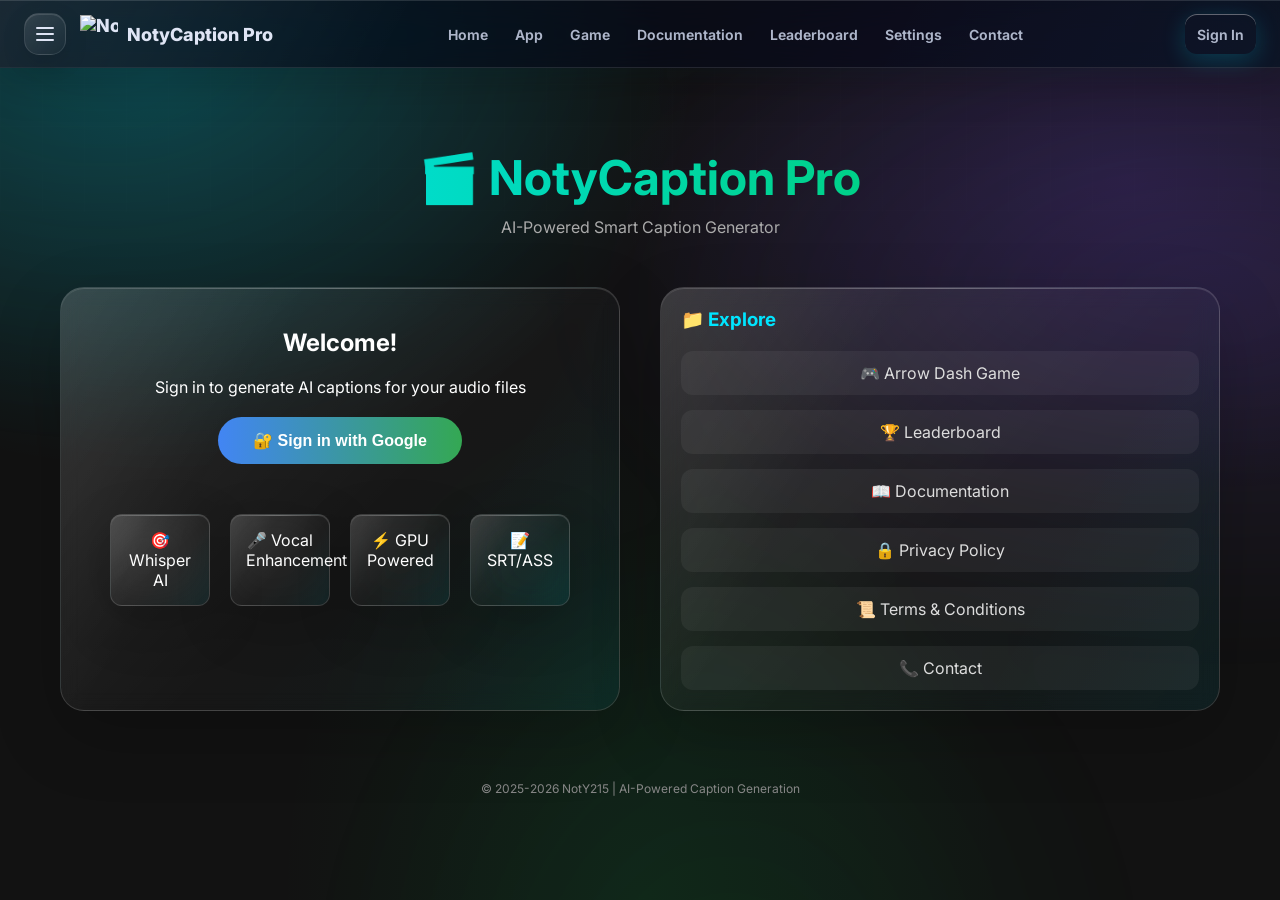
==== commit 341a39b4: "Refresh shared theme and liquid-glass assets" ====
--- a/index.html
+++ b/index.html
@@ -237,8 +237,8 @@
             }
         }
     </style>
-    <link rel="stylesheet" href="/nav.css?v=6">
-  <link rel="stylesheet" href="/visual.css?v=2">
+    <link rel="stylesheet" href="/nav.css?v=7">
+  <link rel="stylesheet" href="/visual.css?v=3">
 
 </head>
 <body>
@@ -410,6 +410,6 @@
             }
         });
     </script>
-    <script src="/nav.js?v=5"></script>
+    <script src="/nav.js?v=6"></script>
 </body>
 </html>
--- a/visual.css
+++ b/visual.css
@@ -143,3 +143,77 @@
   :where(.settings-card,.board-card,.left-panel,.right-panel,.sidebar,.login-card) { border-radius: 18px; }
   .settings-card { padding: 20px !important; }
 }
+
+
+/* Consistent dark and light themes across the whole site */
+:root {
+  color-scheme: dark;
+  --nc-page-text: #eef3ff;
+  --nc-muted-text: #aab4ca;
+  --nc-panel: rgba(17, 22, 43, .72);
+  --nc-panel-solid: #11162b;
+  --nc-edge: rgba(255,255,255,.15);
+  --nc-input: rgba(4, 8, 22, .48);
+  --nc-link: #65e6ff;
+  --nc-table-line: rgba(255,255,255,.09);
+}
+html.noty-theme-light {
+  color-scheme: light;
+  --nc-page-text: #182238;
+  --nc-muted-text: #58657d;
+  --nc-panel: rgba(255,255,255,.72);
+  --nc-panel-solid: #ffffff;
+  --nc-edge: rgba(31,48,77,.16);
+  --nc-input: rgba(255,255,255,.82);
+  --nc-link: #075bb5;
+  --nc-table-line: rgba(31,48,77,.12);
+}
+html.noty-theme-light body:not(:has(#game)) {
+  color: var(--nc-page-text) !important;
+  background-color: #edf3ff !important;
+  background-image: radial-gradient(ellipse at 12% 8%,rgba(0,153,210,.12),transparent 34%),radial-gradient(ellipse at 88% 20%,rgba(124,77,255,.09),transparent 32%),linear-gradient(135deg,#f8faff,#eaf1ff 60%,#f8fbff) !important;
+}
+html.noty-theme-light body:not(:has(#game)) :is(h1,h2,h3,h4,h5,h6,p,li,label,strong,b,small,span,summary,dt,dd,th,td,figcaption) {
+  color: inherit;
+}
+html.noty-theme-light body:not(:has(#game)) :is(.settings-subtitle,.field-help,.field-label,.danger-zone span,.theme-option small,.score-card .stage,.loading-card,.leaderboard th,.settings-footer a,.muted,.subtitle,.description,.hero p,.card p) {
+  color: var(--nc-muted-text) !important;
+}
+html.noty-theme-light body:not(:has(#game)) :is(a:not(.noty-nav-primary),.settings-footer a) {
+  color: var(--nc-link);
+}
+html.noty-theme-light body:not(:has(#game)) :is(.login-card,.left-panel,.right-panel,.sidebar,.user-info,.settings-card,.leaderboard-card,.leaderboard-panel,.card,.flow,.contact-card,.section-card,.game-card,.profile-card,.hero-card,.board-card,.diff-card,.feature,.score-card,.audio-player,.captions-box,.enhanced-player) {
+  color: var(--nc-page-text) !important;
+  border-color: var(--nc-edge) !important;
+  background: linear-gradient(135deg,rgba(255,255,255,.92),rgba(247,250,255,.72) 58%,rgba(220,244,255,.72)) !important;
+  box-shadow: 0 22px 60px rgba(40,65,110,.11),inset 0 1px 0 rgba(255,255,255,.95);
+}
+html.noty-theme-light body:not(:has(#game)) :is(input,textarea,select,.username-row input,.leaderboard-head select) {
+  color: #182238 !important;
+  background: var(--nc-input) !important;
+  border-color: rgba(31,48,77,.2) !important;
+}
+html.noty-theme-light body:not(:has(#game)) :is(input,textarea,select)::placeholder { color: #7a869b !important; }
+html.noty-theme-light body:not(:has(#game)) :is(.theme-option,.score-card,.readonly-value,.leaderboard-wrap) {
+  color: var(--nc-page-text) !important;
+  background: rgba(255,255,255,.62) !important;
+  border-color: var(--nc-edge) !important;
+}
+html.noty-theme-light .noty-global-nav {
+  background: rgba(247,250,255,.72) !important;
+  border-bottom-color: rgba(31,48,77,.15);
+  box-shadow: 0 12px 42px rgba(40,65,110,.12),inset 0 1px 0 rgba(255,255,255,.9);
+}
+html.noty-theme-light .noty-nav-primary { color: #07111a !important; }
+html.noty-theme-light .noty-nav-drawer { background: rgba(248,250,255,.94) !important; }
+html.noty-theme-light .noty-nav-drawer-list a,
+html.noty-theme-light .noty-nav-close { color: #344058 !important; }
+html.noty-theme-light .noty-nav-drawer-backdrop { background: rgba(30,42,65,.22); }
+html.noty-theme-light .settings-kicker,
+html.noty-theme-light .score-card .difficulty { color: #087fa1 !important; }
+html.noty-theme-light .settings-message { color: #08764b !important; }
+html.noty-theme-light .settings-message.error { color: #b4233d !important; }
+html.noty-theme-light .danger-zone { border-top-color: var(--nc-edge); }
+html.noty-theme-light .leaderboard th,
+html.noty-theme-light .leaderboard td { border-bottom-color: var(--nc-table-line); }
+@media (prefers-reduced-motion: reduce) { body:not(:has(#game))::before { animation: none !important; } }
